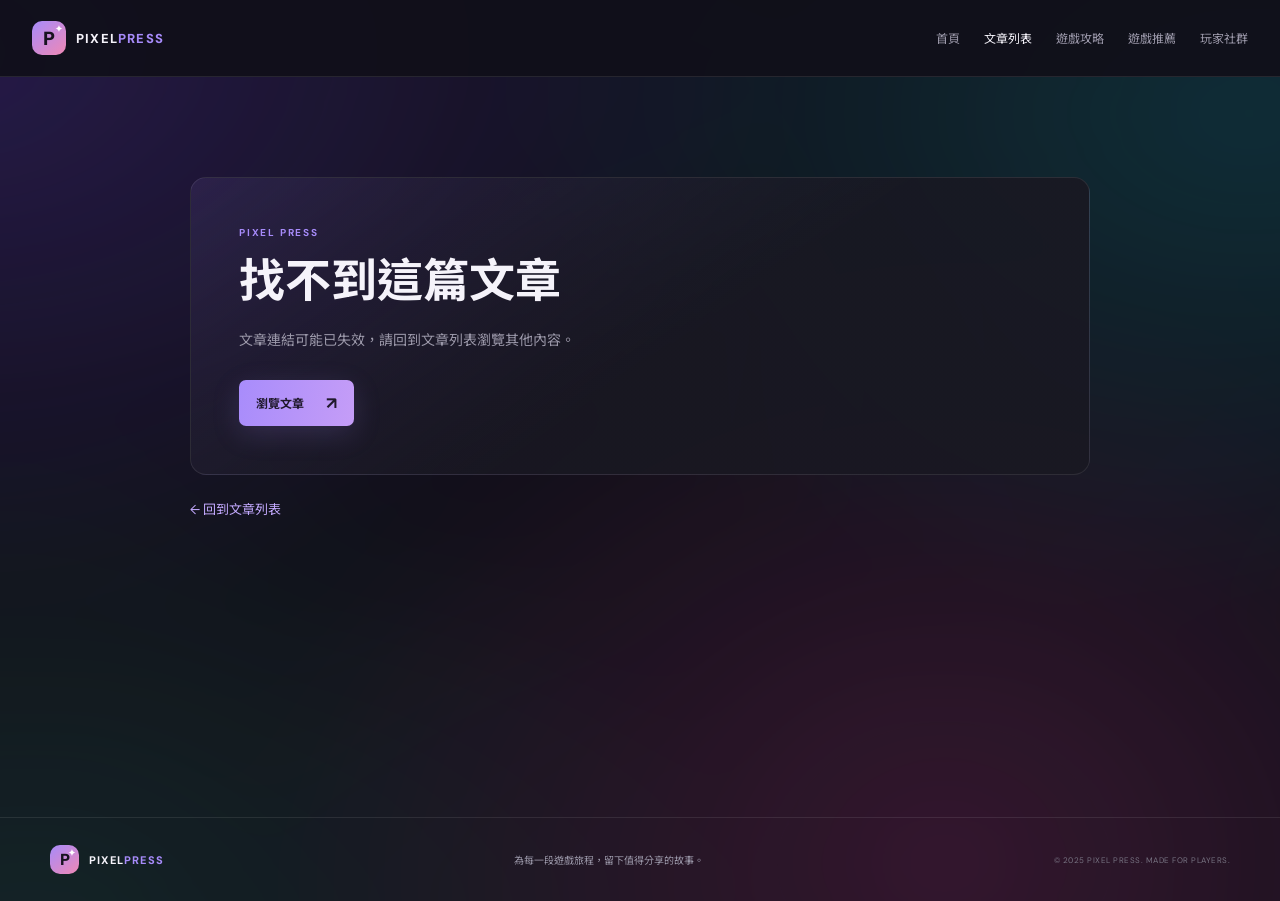
==== pages/article.html @ 2f69ba3a "feat: 新增文章分頁" ====
<!DOCTYPE html>
<html lang="zh-Hant">
<head>
  <meta charset="UTF-8">
  <meta name="viewport" content="width=device-width, initial-scale=1.0">
  <meta name="theme-color" content="#111019">
  <meta name="description" content="像素情報站文章專頁。">
  <title>文章｜像素情報站</title>
  <link rel="preconnect" href="https://fonts.googleapis.com">
  <link rel="preconnect" href="https://fonts.gstatic.com" crossorigin>
  <link href="https://fonts.googleapis.com/css2?family=DM+Sans:wght@400;500;600;700;800&family=Noto+Sans+TC:wght@400;500;600;700;800;900&display=swap" rel="stylesheet">
  <link rel="stylesheet" href="../styles.css">
  <script src="articles.js" defer></script>
</head>
<body>
  <header class="site-header">
    <div class="header-inner section-header">
      <a class="brand" href="../index.html" aria-label="像素情報站首頁">
        <span class="brand-mark" aria-hidden="true">P<span>✦</span></span>
        <span class="brand-name">PIXEL<span>PRESS</span></span>
      </a>
      <nav class="section-nav" aria-label="主要導覽">
        <a href="../index.html">首頁</a>
        <a href="articles.html" aria-current="page">文章列表</a>
        <a href="guides.html">遊戲攻略</a>
        <a href="recommendations.html">遊戲推薦</a>
        <a href="community.html">玩家社群</a>
      </nav>
    </div>
  </header>
  <main class="destination-main article-detail-main">
    <article class="destination-panel article-detail" id="article-detail" aria-live="polite">
      <p class="eyebrow">PIXEL PRESS</p>
      <h1>文章載入中…</h1>
    </article>
    <a class="article-back-link" href="articles.html">← 回到文章列表</a>
  </main>
  <footer class="site-footer">
    <div class="footer-inner page-shell">
      <a class="brand footer-brand" href="../index.html">
        <span class="brand-mark" aria-hidden="true">P<span>✦</span></span>
        <span class="brand-name">PIXEL<span>PRESS</span></span>
      </a>
      <p>為每一段遊戲旅程，留下值得分享的故事。</p>
      <span class="copyright">© 2025 PIXEL PRESS. MADE FOR PLAYERS.</span>
    </div>
  </footer>
</body>
</html>
---- styles.css ----
:root {
  color-scheme: dark;
  --bg: #111019;
  --surface: #191822;
  --surface-light: #211f2c;
  --text: #f5f3fa;
  --muted: #9c99aa;
  --purple: #a78bfa;
  --pink: #f18ab6;
  --line: rgba(255, 255, 255, .09);
  font-family: "DM Sans", "Noto Sans TC", sans-serif;
}

* { box-sizing: border-box; }
html { scroll-behavior: smooth; }
body { position: relative; isolation: isolate; margin: 0; background: var(--bg); color: var(--text); }
body::before {
  position: fixed;
  z-index: -1;
  inset: -35%;
  content: "";
  pointer-events: none;
  background:
    radial-gradient(ellipse at 18% 24%, rgba(116, 65, 244, .28), transparent 34%),
    radial-gradient(ellipse at 78% 28%, rgba(12, 207, 220, .2), transparent 32%),
    radial-gradient(ellipse at 64% 77%, rgba(242, 64, 162, .2), transparent 35%),
    radial-gradient(ellipse at 22% 82%, rgba(57, 224, 172, .13), transparent 30%);
  filter: blur(35px);
  opacity: .8;
  transform: scale(1);
  animation: neon-breathe 12s ease-in-out infinite alternate;
}
@keyframes neon-breathe {
  0% { opacity: .48; transform: scale(.96) rotate(-2deg); }
  50% { opacity: .9; transform: scale(1.04) rotate(1deg); }
  100% { opacity: .62; transform: scale(1) rotate(-1deg); }
}
@media (prefers-reduced-motion: reduce) {
  body::before { animation: none; }
}
a { color: inherit; text-decoration: none; }
button, input { font: inherit; }
button { color: inherit; }
.page-shell { width: min(1180px, calc(100% - 64px)); margin-inline: auto; }
.sr-only { position: absolute; width: 1px; height: 1px; padding: 0; margin: -1px; overflow: hidden; clip: rect(0, 0, 0, 0); white-space: nowrap; border: 0; }

.site-header { position: relative; z-index: 5; border-bottom: 1px solid var(--line); background: rgba(17, 16, 25, .92); }
.header-inner { width: min(1280px, calc(100% - 64px)); height: 76px; margin: auto; display: flex; align-items: center; justify-content: space-between; }
.brand { display: inline-flex; align-items: center; gap: 10px; }
.brand-mark { width: 34px; height: 34px; display: grid; place-items: center; position: relative; border-radius: 10px; background: linear-gradient(140deg, #a78bfa, #ef88b5); color: #17131f; font-size: 19px; font-weight: 900; }
.brand-mark span { position: absolute; right: 3px; top: 2px; color: white; font-size: 9px; }
.brand-name { font-size: 13px; font-weight: 800; letter-spacing: 1.2px; }
.brand-name span { color: var(--purple); }
.main-nav { display: flex; gap: 38px; margin-left: 80px; }
.nav-link { color: var(--muted); font-size: 13px; transition: color .2s; }
.nav-link:hover, .nav-link.active { color: var(--text); }
.nav-link.active::after { display: block; content: ""; height: 2px; width: 17px; margin: 8px auto -10px; border-radius: 2px; background: var(--purple); }
.search-toggle { width: 38px; height: 38px; display: grid; place-items: center; border: 1px solid var(--line); border-radius: 50%; background: transparent; cursor: pointer; }
.search-toggle svg { width: 17px; fill: none; stroke: #cbc8d5; stroke-width: 1.7; stroke-linecap: round; }
.search-bar { display: none; width: min(1280px, calc(100% - 64px)); margin: -3px auto 0; padding: 0 0 15px; }
.search-bar.open { display: flex; flex-direction: row; }
.search-bar input, .newsletter-form input { min-width: 0; width: 100%; color: var(--text); border: 1px solid var(--line); background: var(--surface); outline: none; }
.search-bar input { flex: 1; padding: 11px 14px; border-radius: 8px 0 0 8px; }
.search-bar button { flex-shrink: 0; padding: 0 22px; border: 0; border-radius: 0 8px 8px 0; background: var(--purple); color: #17131f; font-weight: 700; white-space: nowrap; cursor: pointer; }
.menu-toggle { display: none; }

.section-nav { display: flex; align-items: center; gap: 24px; }
.section-nav a { color: var(--muted); font-size: 12px; transition: color .2s; }
.section-nav a:hover, .section-nav a[aria-current="page"] { color: var(--text); }
.destination-main { width: min(900px, calc(100% - 64px)); min-height: calc(100vh - 160px); margin: auto; padding-block: 100px; }
.destination-panel { padding: clamp(28px, 6vw, 64px); border: 1px solid var(--line); border-radius: 16px; background: linear-gradient(145deg, rgba(167,139,250,.1), rgba(25,24,34,.88) 55%); }
.destination-panel .eyebrow { margin-bottom: 12px; }
.destination-panel h1 { margin-bottom: 16px; font-size: clamp(34px, 6vw, 54px); }
.destination-panel > p:not(.eyebrow) { max-width: 580px; margin-bottom: 26px; color: var(--muted); font-size: 14px; line-height: 1.9; }
.destination-panel .button { margin-right: 10px; }
.article-list-main { min-height: calc(100vh - 160px); }
.article-list-main .latest-section { padding-top: 56px; }
.article-list-main .section-heading h1 { margin: 0; font-size: 32px; letter-spacing: -.8px; }
.article-list-main .section-heading h1 span { color: var(--purple); }
.article-list-grid { grid-template-columns: repeat(3, minmax(0, 1fr)); }
.article-list-grid .card-body h2 { margin: 11px 0 8px; font-size: 14px; line-height: 1.65; }
.article-list-grid .card-body h2 a:hover { color: #c8b3ff; }
.article-detail-main { max-width: 900px; }
.article-detail { padding: clamp(24px, 5vw, 48px); }
.article-detail-image { width: 100%; max-height: 420px; margin-bottom: 28px; border-radius: 10px; object-fit: cover; }
.article-detail h1 { margin-bottom: 14px; font-size: clamp(30px, 5vw, 46px); line-height: 1.4; }
.article-detail .eyebrow { margin-bottom: 10px; }
.article-detail-meta { display: flex; gap: 16px; margin-bottom: 23px; color: var(--muted); font-size: 12px; }
.article-detail-summary { margin-bottom: 24px; color: #d3cde0; font-size: 17px; line-height: 1.9; }
.article-detail-body { color: #c0bccb; font-size: 15px; line-height: 2; }
.article-detail-body p { margin-bottom: 20px; }
.article-back-link { display: inline-block; margin-top: 24px; color: #c4aaff; font-size: 13px; }
.article-back-link:hover { color: var(--text); }

.hero { min-height: 505px; display: grid; grid-template-columns: .9fr 1.1fr; align-items: center; gap: 70px; padding-block: 65px 76px; }
.hero-copy { padding-left: 12px; }
.eyebrow { margin: 0 0 17px; color: var(--purple); font-size: 10px; font-weight: 700; letter-spacing: 1.8px; }
.live-dot { display: inline-block; width: 7px; height: 7px; margin-right: 7px; border-radius: 50%; background: #e783c1; box-shadow: 0 0 12px #e783c1; }
h1, h2, h3, p { margin-top: 0; }
.hero h1 { margin-bottom: 18px; font-size: clamp(42px, 5vw, 62px); line-height: 1.23; letter-spacing: -2px; font-weight: 800; }
.hero h1 span { color: var(--purple); }
.hero-description { max-width: 390px; margin-bottom: 27px; color: var(--muted); font-size: 14px; line-height: 1.9; }
.button { display: inline-flex; align-items: center; gap: 22px; padding: 12px 17px; border-radius: 7px; font-size: 12px; font-weight: 700; }
.button-primary { background: linear-gradient(100deg, #a88cfb, #c59df7); color: #20192d; box-shadow: 0 8px 28px rgba(167, 139, 250, .17); }
.button-primary span { font-size: 17px; }
.hero-stats { display: flex; align-items: center; gap: 29px; margin-top: 39px; }
.hero-stats > div:not(.avatar-stack) { display: flex; flex-direction: column; gap: 4px; }
.hero-stats strong { font-size: 19px; letter-spacing: -.5px; }
.hero-stats strong span { color: var(--pink); }
.hero-stats small { color: var(--muted); font-size: 10px; }
.avatar-stack { display: flex; align-items: center; padding-left: 5px; }
.avatar-stack img, .avatar-stack span { width: 27px; height: 27px; margin-left: -5px; border: 2px solid var(--bg); border-radius: 50%; object-fit: cover; }
.avatar-stack span { display: grid; place-items: center; background: var(--surface-light); color: var(--purple); font-size: 8px; font-weight: 700; }
.hero-feature { min-height: 372px; height: 100%; max-height: 405px; overflow: hidden; position: relative; display: block; border: 1px solid rgba(255,255,255,.1); border-radius: 15px; background: var(--surface); }
.hero-feature > img { position: absolute; width: 100%; height: 100%; inset: 0; object-fit: cover; transition: transform .6s; }
.hero-feature:hover > img { transform: scale(1.04); }
.feature-overlay { position: absolute; inset: 0; background: linear-gradient(180deg, rgba(12,10,19,.25) 0%, transparent 36%, rgba(12,10,19,.88) 100%); }
.feature-topline { position: absolute; top: 19px; left: 20px; right: 20px; display: flex; align-items: center; justify-content: space-between; }
.tag { display: inline-block; padding: 6px 10px; border-radius: 5px; font-size: 9px; font-weight: 700; letter-spacing: .3px; }
.tag-pink { background: #f08bb8; color: #291622; }
.feature-read { color: #f0edf4; font-size: 10px; }
.feature-bottom { position: absolute; right: 25px; bottom: 23px; left: 25px; display: flex; flex-direction: column; align-items: flex-start; }
.feature-category { margin-bottom: 11px; color: #d3b8ff; font-size: 10px; }
.feature-bottom > strong { max-width: 460px; margin-bottom: 17px; font-size: clamp(23px, 2.8vw, 32px); line-height: 1.4; }
.feature-author { display: flex; align-items: center; gap: 8px; color: #d4d0dc; font-size: 10px; }
.author-avatar { width: 23px; height: 23px; display: grid; place-items: center; border-radius: 50%; background: #c693d5; color: #271d30; font-size: 10px; font-weight: 700; }
.author-divider { color: #777382; }
.feature-arrow { margin-left: auto; padding-left: clamp(20px, 13vw, 160px); color: var(--purple); font-size: 17px; }

.latest-section { padding-top: 26px; padding-bottom: 73px; }
.section-heading { display: flex; align-items: end; justify-content: space-between; gap: 25px; margin-bottom: 26px; }
.section-heading .eyebrow { margin-bottom: 7px; font-size: 9px; }
.section-heading h2 { margin: 0; font-size: 28px; letter-spacing: -.8px; }
.section-heading h2 span { color: var(--purple); }
.article-column { min-width: 0; }
.category-filters { display: flex; justify-content: flex-end; gap: 8px; margin-bottom: 14px; }
.filter-chip { padding: 8px 13px; border: 1px solid transparent; border-radius: 20px; background: transparent; color: var(--muted); font-size: 10px; cursor: pointer; transition: .2s; }
.filter-chip:hover { color: var(--text); }
.filter-chip.active { border-color: rgba(167,139,250,.22); background: rgba(167,139,250,.12); color: #cbb8ff; }
.content-layout { display: grid; grid-template-columns: minmax(0, 1fr) 265px; gap: 38px; }
.article-grid { display: grid; grid-template-columns: repeat(3, minmax(0, 1fr)); gap: 17px; align-content: start; }
.article-card { overflow: hidden; border: 1px solid var(--line); border-radius: 10px; background: var(--surface); transition: transform .25s, border-color .25s; }
.article-card:hover { transform: translateY(-4px); border-color: rgba(167,139,250,.35); }
.article-card[hidden] { display: none; }
.card-image { height: 142px; position: relative; display: block; overflow: hidden; background: #292536; }
.card-image::after { position: absolute; inset: 35% 0 0; content: ""; background: linear-gradient(transparent, rgba(13,12,19,.46)); }
.card-image img { width: 100%; height: 100%; object-fit: cover; transition: transform .5s; }
.article-card:hover .card-image img { transform: scale(1.05); }
.card-image .tag { position: absolute; z-index: 1; bottom: 12px; left: 12px; }
.tag-purple { background: #d9c9ff; color: #302544; }
.tag-blue { background: #a8c9fb; color: #192b42; }
.tag-green { background: #a7e4c9; color: #17352b; }
.card-image-icon { position: absolute; z-index: 1; top: 10px; right: 11px; color: #fff; font-size: 15px; text-shadow: 0 1px 5px #000; }
.card-body { padding: 14px 14px 15px; }
.card-meta { display: flex; justify-content: space-between; gap: 8px; color: #8d899b; font-size: 9px; }
.card-body h3 { margin: 11px 0 8px; font-size: 14px; line-height: 1.65; }
.card-body h3 a:hover { color: #c8b3ff; }
.card-body > p { min-height: 40px; margin-bottom: 12px; color: var(--muted); font-size: 10px; line-height: 1.8; }
.read-more { display: inline-flex; align-items: center; gap: 8px; color: #c4aaff; font-size: 10px; font-weight: 700; }
.read-more span { font-size: 14px; transition: transform .2s; }
.read-more:hover span { transform: translateX(4px); }
.no-results { grid-column: 1 / -1; padding: 36px 15px; color: var(--muted); text-align: center; font-size: 13px; }

.sidebar { padding-left: 19px; border-left: 1px solid var(--line); }
.sidebar-heading { display: flex; align-items: center; justify-content: space-between; margin-bottom: 8px; }
.sidebar-heading h3 { margin: 0; font-size: 14px; }
.trending-icon { color: var(--pink); }
.trending-item { display: grid; grid-template-columns: 31px 1fr; gap: 8px; padding: 14px 0; border-bottom: 1px solid var(--line); }
.trending-number { color: #8f7bc4; font-size: 17px; font-weight: 700; }
.trending-item small { display: block; margin: 1px 0 6px; color: #8e8a9b; font-size: 9px; }
.trending-item strong { display: block; font-size: 11px; line-height: 1.65; }
.trending-item:hover strong { color: #c8b3ff; }
.game-recommendations { margin-top: 21px; padding: 15px 12px 8px; border: 1px solid rgba(167,139,250,.14); border-radius: 10px; background: linear-gradient(145deg, rgba(167,139,250,.08), rgba(25,24,34,.86) 55%); }
.game-recommendations .sidebar-heading { margin-bottom: 5px; }
.game-recommendations .sidebar-heading h3 { font-size: 13px; }
.recommendation-spark { color: #c9a9fc; font-size: 15px; }
.game-recommendation { display: grid; grid-template-columns: 35px minmax(0, 1fr) auto; align-items: center; gap: 9px; padding: 11px 0; border-bottom: 1px solid var(--line); }
.game-recommendation:last-child { border-bottom: 0; }
.game-icon { width: 35px; height: 35px; display: grid; place-items: center; border-radius: 8px; font-size: 18px; font-weight: 700; }
.game-icon-space { background: linear-gradient(140deg, #6b5b9c, #272139); color: #d7c8ff; }
.game-icon-cozy { background: linear-gradient(140deg, #477b70, #233b38); color: #b7efd1; }
.game-icon-racing { background: linear-gradient(140deg, #a54f83, #4a2d59); color: #ffc0e4; }
.game-recommendation h4 { margin: 0 0 4px; font-size: 10px; }
.game-recommendation p { margin: 0; color: var(--muted); font-size: 8px; white-space: nowrap; }
.game-recommendation p span { color: #696575; }
.game-score { padding: 4px 5px; border-radius: 4px; background: rgba(167,139,250,.12); color: #cbb8ff; font-size: 9px; font-weight: 700; }
.newsletter { position: relative; overflow: hidden; margin-top: 23px; padding: 19px 16px 17px; border: 1px solid rgba(167,139,250,.15); border-radius: 10px; background: radial-gradient(ellipse at 100% 0%, rgba(127,94,193,.2), transparent 56%), #1b1925; }
.newsletter-icon { position: absolute; top: 10px; right: 12px; color: #c9a9fc; font-size: 21px; }
.newsletter .eyebrow { margin-bottom: 10px; font-size: 8px; letter-spacing: 1.1px; }
.newsletter h3 { margin-bottom: 8px; font-size: 21px; line-height: 1.45; }
.newsletter-copy { margin-bottom: 13px; color: var(--muted); font-size: 10px; line-height: 1.8; }
.newsletter-form { display: flex; }
.newsletter-form input { padding: 10px; border-radius: 5px 0 0 5px; font-size: 10px; }
.newsletter-form input::placeholder { color: #827e8e; }
.newsletter-form button { width: 38px; flex: 0 0 38px; border: 0; border-radius: 0 5px 5px 0; background: var(--purple); color: #21192d; font-size: 18px; cursor: pointer; }
.newsletter > small { display: block; margin-top: 9px; color: #797686; font-size: 9px; }
.form-message { min-height: 14px; margin: 7px 0 0; color: #a7e4c9; font-size: 10px; }
.form-message.error { color: #f19ab2; }

.quote-strip { position: relative; overflow: hidden; display: grid; grid-template-columns: auto minmax(0, 1fr) auto; align-items: center; gap: 21px; min-height: 145px; margin-bottom: 64px; padding: 25px 42px; border: 1px solid var(--line); border-radius: 12px; background: linear-gradient(100deg, #1d1928, #191720); }
.quote-mark { align-self: flex-start; color: var(--purple); font-family: Georgia, serif; font-size: 64px; line-height: 1; }
.quote-content { display: flex; align-items: baseline; flex-wrap: wrap; gap: 8px 16px; min-width: 0; }
.quote-strip p { z-index: 1; margin: 0; font-size: 18px; line-height: 1.7; }
.quote-strip p strong { color: #c5aaff; }
.quote-next { z-index: 1; display: inline-flex; align-items: center; justify-self: end; gap: 7px; padding: 8px 11px; border: 1px solid rgba(167,139,250,.24); border-radius: 20px; background: rgba(167,139,250,.1); color: #cbb8ff; font-size: 10px; white-space: nowrap; cursor: pointer; transition: background .2s, border-color .2s; }
.quote-next:hover { border-color: rgba(167,139,250,.5); background: rgba(167,139,250,.2); }
.quote-next span:last-child { font-size: 14px; }
.quote-credit { z-index: 1; margin: 0; color: var(--muted); font-size: 10px; }
.quote-decoration { position: absolute; right: 25px; color: rgba(167,139,250,.06); font-size: 120px; }
.site-footer { border-top: 1px solid var(--line); }
.footer-inner { min-height: 83px; display: flex; align-items: center; justify-content: space-between; gap: 20px; }
.footer-brand .brand-mark { width: 29px; height: 29px; font-size: 16px; }
.footer-brand .brand-name { font-size: 11px; }
.footer-inner > p { margin: 0; color: var(--muted); font-size: 10px; }
.copyright { color: #777382; font-size: 8px; letter-spacing: .5px; }

@media (max-width: 960px) {
  .hero { gap: 35px; }
  .content-layout { grid-template-columns: minmax(0, 1fr) 230px; gap: 23px; }
  .article-grid { grid-template-columns: repeat(2, minmax(0, 1fr)); }
  .article-list-grid { grid-template-columns: repeat(2, minmax(0, 1fr)); }
  .article-card:nth-child(3) { display: none; }
  .article-card:nth-child(3)[hidden] { display: none; }
  .article-card:nth-child(3):not([hidden]) { display: block; }
  .card-image { height: 155px; }
}
@media (max-width: 700px) {
  .page-shell, .header-inner, .search-bar { width: min(100% - 38px, 540px); }
  .header-inner { height: 66px; }
  .section-header { height: auto; min-height: 66px; flex-wrap: wrap; gap: 12px; padding-block: 14px; }
  .section-nav { width: 100%; justify-content: space-between; gap: 10px; }
  .section-nav a { font-size: 11px; }
  .destination-main { width: min(100% - 38px, 540px); min-height: calc(100vh - 170px); padding-block: 60px; }
  .article-list-main .latest-section { padding-top: 42px; }
  .article-list-grid { grid-template-columns: repeat(2, minmax(0, 1fr)); gap: 12px; }
  .article-detail-main { padding-top: 42px; }
  .article-detail-summary { font-size: 15px; }
  .article-detail-body { font-size: 14px; }
  .menu-toggle { width: 35px; height: 35px; display: flex; flex-direction: column; justify-content: center; gap: 5px; order: 2; padding: 7px; border: 1px solid var(--line); border-radius: 50%; background: transparent; cursor: pointer; }
  .menu-toggle span { width: 100%; height: 1.5px; background: #d6d1df; }
  .main-nav { position: absolute; top: 65px; right: 0; left: 0; display: none; flex-direction: column; gap: 0; margin: 0; padding: 7px 19px 13px; border-bottom: 1px solid var(--line); background: #17151f; }
  .main-nav.open { display: flex; }
  .nav-link { padding: 12px 2px; }
  .nav-link.active::after { display: none; }
  .search-toggle { order: 3; width: 35px; height: 35px; }
  .hero { grid-template-columns: 1fr; gap: 28px; padding-block: 43px 52px; }
  .hero-copy { padding-left: 0; }
  .hero h1 { font-size: clamp(42px, 12vw, 58px); }
  .hero-description { max-width: 420px; }
  .hero-stats { margin-top: 28px; }
  .hero-feature { min-height: 330px; }
  .section-heading { align-items: flex-start; flex-direction: column; gap: 16px; }
  .category-filters { width: 100%; justify-content: flex-start; overflow-x: auto; }
  .filter-chip { flex: 0 0 auto; }
  .content-layout { grid-template-columns: 1fr; }
  .article-grid { grid-template-columns: repeat(2, minmax(0, 1fr)); gap: 12px; }
  .article-card:nth-child(3) { display: block; }
  .card-image { height: clamp(110px, 28vw, 170px); }
  .card-body { padding: 12px; }
  .card-body h3 { font-size: 13px; }
  .sidebar { display: grid; grid-template-columns: 1fr 1fr; gap: 0 16px; padding: 23px 0 0; border-top: 1px solid var(--line); border-left: 0; }
  .sidebar-heading { grid-column: 1 / -1; }
  .trending-item:last-of-type { border-bottom: 0; }
  .game-recommendations { grid-column: 1 / -1; }
  .newsletter { align-self: start; grid-column: 1 / -1; }
  .quote-strip { grid-template-columns: auto minmax(0, 1fr) auto; gap: 10px; min-height: 150px; margin-bottom: 42px; padding: 24px; }
  .quote-mark { font-size: 48px; }
  .quote-strip p { font-size: 16px; }
  .footer-inner { align-items: flex-start; flex-direction: column; justify-content: center; gap: 8px; padding-block: 18px; }
}
@media (max-width: 400px) {
  .article-grid { grid-template-columns: 1fr; }
  .article-list-grid { grid-template-columns: 1fr; }
  .card-image { height: 185px; }
  .article-card:nth-child(3) { display: block; }
  .sidebar { grid-template-columns: 1fr; }
  .sidebar-heading, .game-recommendations, .newsletter { grid-column: auto; }
}
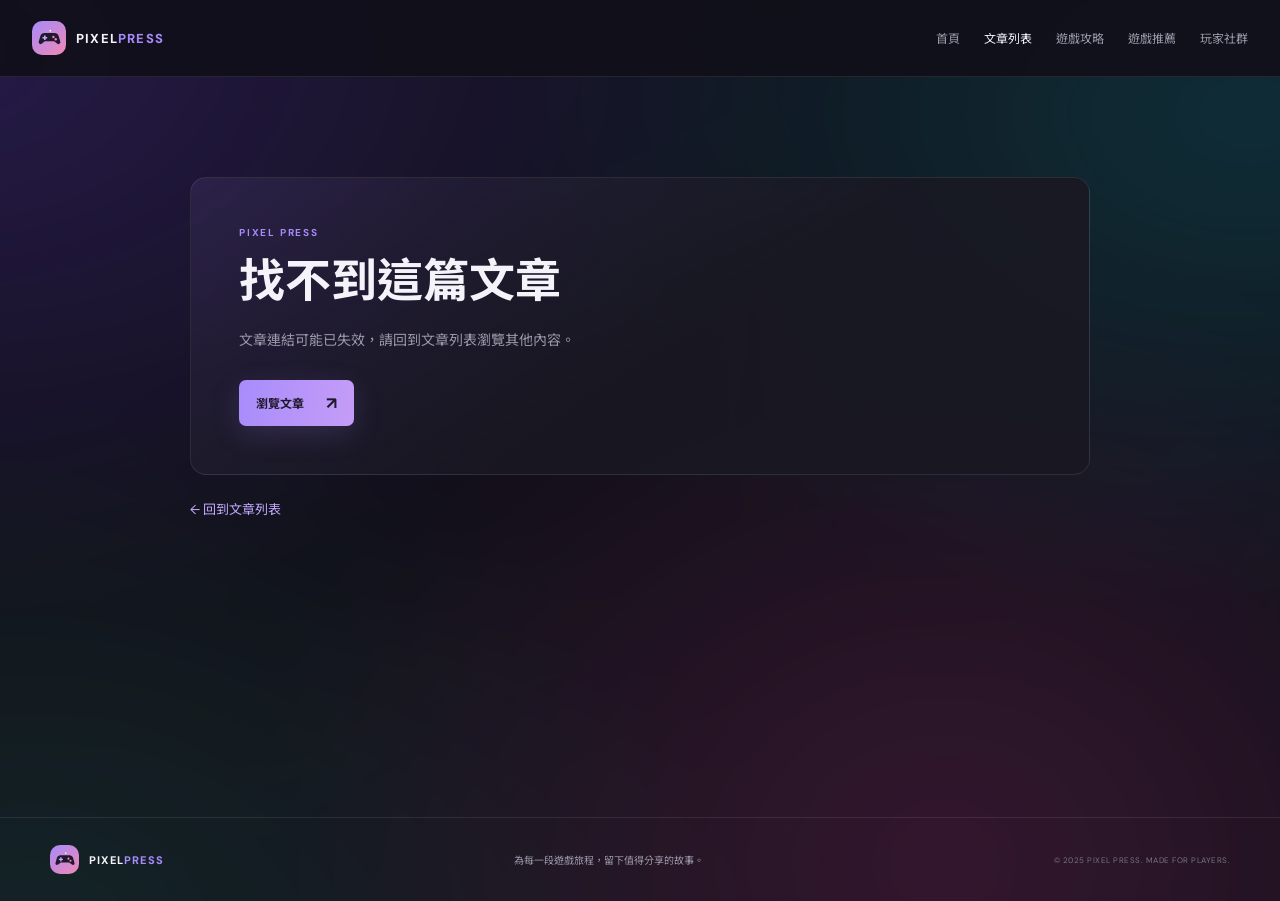
==== commit bcf15328: "feat: 更改圖標" ====
--- a/pages/article.html
+++ b/pages/article.html
@@ -5,6 +5,7 @@
   <meta name="viewport" content="width=device-width, initial-scale=1.0">
   <meta name="theme-color" content="#111019">
   <meta name="description" content="像素情報站文章專頁。">
+  <link rel="icon" type="image/svg+xml" href="../favicon.svg">
   <title>文章｜像素情報站</title>
   <link rel="preconnect" href="https://fonts.googleapis.com">
   <link rel="preconnect" href="https://fonts.gstatic.com" crossorigin>
@@ -16,7 +17,7 @@
   <header class="site-header">
     <div class="header-inner section-header">
       <a class="brand" href="../index.html" aria-label="像素情報站首頁">
-        <span class="brand-mark" aria-hidden="true">P<span>✦</span></span>
+        <span class="brand-mark" aria-hidden="true"><svg viewBox="0 0 32 32"><path fill="#21192d" d="M9.5 9h13c2.4 0 4.5 1.6 5.2 3.9l2.1 7.4c.6 2.2-1.9 3.8-3.7 2.4l-4.1-3.2H10l-4.1 3.2c-1.8 1.4-4.3-.2-3.7-2.4l2.1-7.4C5 10.6 7.1 9 9.5 9Z"/><path fill="#c3aaff" d="M9 12h2v2h2v2h-2v2H9v-2H7v-2h2z"/><circle cx="21" cy="14" r="1.5" fill="#f18ab6"/><circle cx="24" cy="17" r="1.5" fill="#f18ab6"/><path fill="#fff" d="M16 5h2v2h-2z"/></svg></span>
         <span class="brand-name">PIXEL<span>PRESS</span></span>
       </a>
       <nav class="section-nav" aria-label="主要導覽">
@@ -38,12 +39,16 @@
   <footer class="site-footer">
     <div class="footer-inner page-shell">
       <a class="brand footer-brand" href="../index.html">
-        <span class="brand-mark" aria-hidden="true">P<span>✦</span></span>
+        <span class="brand-mark" aria-hidden="true"><svg viewBox="0 0 32 32"><path fill="#21192d" d="M9.5 9h13c2.4 0 4.5 1.6 5.2 3.9l2.1 7.4c.6 2.2-1.9 3.8-3.7 2.4l-4.1-3.2H10l-4.1 3.2c-1.8 1.4-4.3-.2-3.7-2.4l2.1-7.4C5 10.6 7.1 9 9.5 9Z"/><path fill="#c3aaff" d="M9 12h2v2h2v2h-2v2H9v-2H7v-2h2z"/><circle cx="21" cy="14" r="1.5" fill="#f18ab6"/><circle cx="24" cy="17" r="1.5" fill="#f18ab6"/><path fill="#fff" d="M16 5h2v2h-2z"/></svg></span>
         <span class="brand-name">PIXEL<span>PRESS</span></span>
       </a>
       <p>為每一段遊戲旅程，留下值得分享的故事。</p>
       <span class="copyright">© 2025 PIXEL PRESS. MADE FOR PLAYERS.</span>
     </div>
   </footer>
+  <button class="back-to-top" type="button" aria-label="回到頁首" title="回到頁首" hidden>
+    <svg viewBox="0 0 24 24" aria-hidden="true"><path d="m6 14 6-6 6 6"></path></svg>
+  </button>
+  <script src="../back-to-top.js" defer></script>
 </body>
 </html>
--- a/styles.css
+++ b/styles.css
@@ -36,6 +36,7 @@
   100% { opacity: .62; transform: scale(1) rotate(-1deg); }
 }
 @media (prefers-reduced-motion: reduce) {
+  html { scroll-behavior: auto; }
   body::before { animation: none; }
 }
 a { color: inherit; text-decoration: none; }
@@ -47,8 +48,8 @@
 .site-header { position: relative; z-index: 5; border-bottom: 1px solid var(--line); background: rgba(17, 16, 25, .92); }
 .header-inner { width: min(1280px, calc(100% - 64px)); height: 76px; margin: auto; display: flex; align-items: center; justify-content: space-between; }
 .brand { display: inline-flex; align-items: center; gap: 10px; }
-.brand-mark { width: 34px; height: 34px; display: grid; place-items: center; position: relative; border-radius: 10px; background: linear-gradient(140deg, #a78bfa, #ef88b5); color: #17131f; font-size: 19px; font-weight: 900; }
-.brand-mark span { position: absolute; right: 3px; top: 2px; color: white; font-size: 9px; }
+.brand-mark { width: 34px; height: 34px; display: grid; place-items: center; border-radius: 10px; background: linear-gradient(140deg, #a78bfa, #ef88b5); }
+.brand-mark svg { width: 25px; height: 25px; }
 .brand-name { font-size: 13px; font-weight: 800; letter-spacing: 1.2px; }
 .brand-name span { color: var(--purple); }
 .main-nav { display: flex; gap: 38px; margin-left: 80px; }
@@ -208,8 +209,31 @@
 .quote-credit { z-index: 1; margin: 0; color: var(--muted); font-size: 10px; }
 .quote-decoration { position: absolute; right: 25px; color: rgba(167,139,250,.06); font-size: 120px; }
 .site-footer { border-top: 1px solid var(--line); }
+.back-to-top {
+  position: fixed;
+  z-index: 10;
+  right: max(24px, calc((100vw - 1280px) / 2));
+  bottom: 24px;
+  width: 52px;
+  height: 52px;
+  display: grid;
+  place-items: center;
+  border: 1px solid rgba(255, 255, 255, .2);
+  border-radius: 50%;
+  background: linear-gradient(145deg, #c3aaff, #9875ee);
+  box-shadow: 0 8px 26px rgba(104, 73, 185, .35);
+  color: #20192d;
+  cursor: pointer;
+  opacity: 1;
+  transform: translateY(0);
+  transition: opacity .2s, transform .2s, box-shadow .2s;
+}
+.back-to-top[hidden] { display: none; }
+.back-to-top:hover { box-shadow: 0 10px 32px rgba(153, 117, 238, .55); transform: translateY(-3px); }
+.back-to-top svg { width: 21px; height: 21px; fill: none; stroke: currentColor; stroke-width: 2; stroke-linecap: round; stroke-linejoin: round; }
 .footer-inner { min-height: 83px; display: flex; align-items: center; justify-content: space-between; gap: 20px; }
-.footer-brand .brand-mark { width: 29px; height: 29px; font-size: 16px; }
+.footer-brand .brand-mark { width: 29px; height: 29px; }
+.footer-brand .brand-mark svg { width: 22px; height: 22px; }
 .footer-brand .brand-name { font-size: 11px; }
 .footer-inner > p { margin: 0; color: var(--muted); font-size: 10px; }
 .copyright { color: #777382; font-size: 8px; letter-spacing: .5px; }
